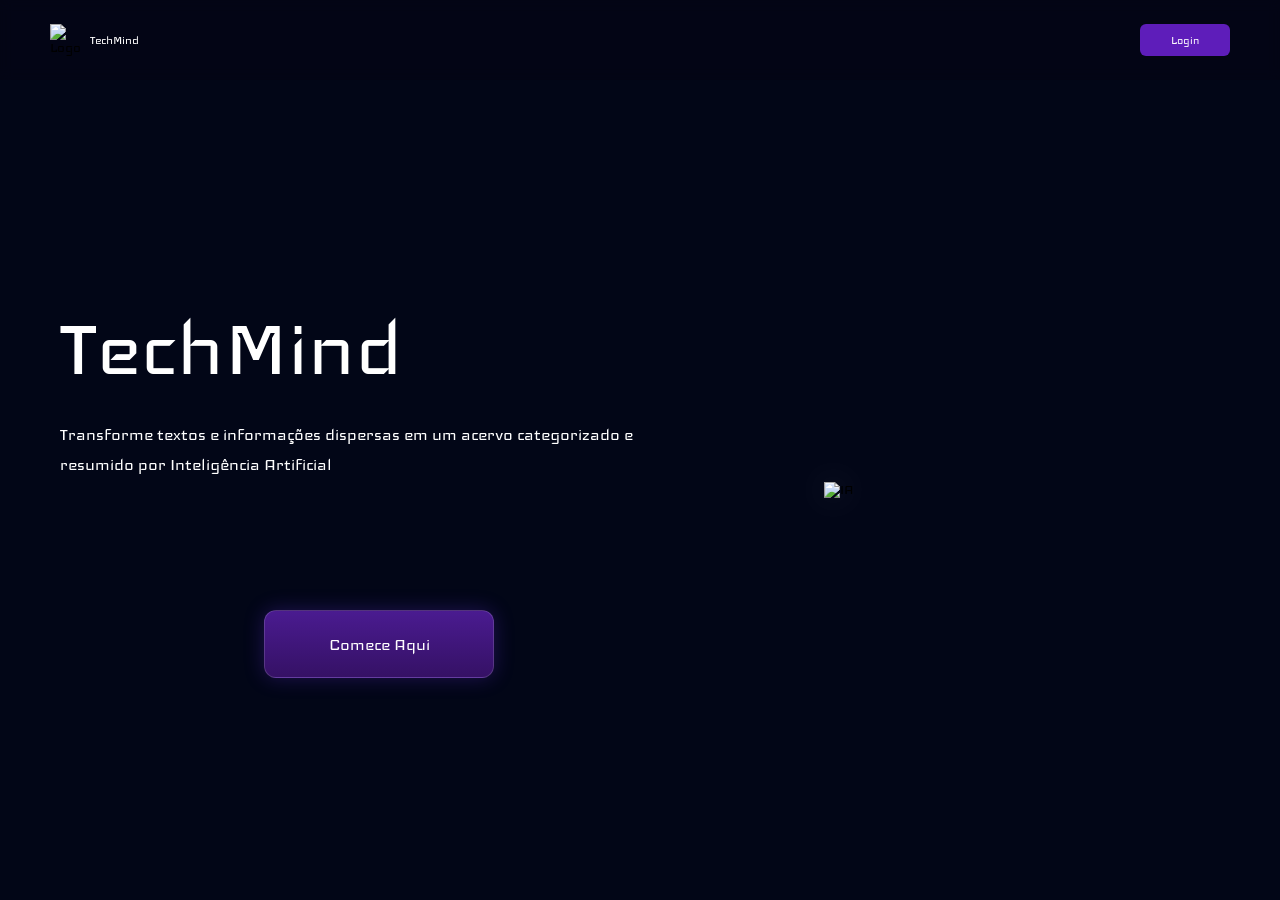
==== frontend/landing.html @ 329f18ac "Adding Landing Page" ====
<!DOCTYPE html>
<html lang="pt-BR">
<head>
    <meta charset="UTF-8">
    <meta name="viewport" content="width=device-width, initial-scale=1.0">

    <title>TechMind</title>

  <link rel="preconnect" href="https://fonts.googleapis.com">
  <link rel="preconnect" href="https://fonts.gstatic.com" crossorigin>
  <link href="https://fonts.googleapis.com/css2?family=Iceland&display=swap" rel="stylesheet">
  
    <link rel="stylesheet" href="landing.css">
</head>

<body>

<div class="background">

    <header>

        <div class="logo">

            <img src="https://github.com/No-Country-simulation/G9-BR-Team-19/blob/feature/frontend/frontend/assets/brain.png?raw=true" alt="Logo">

            <span>TechMind</span>

        </div>

        <button class="login">
            Login
        </button>

    </header>

    <main>

        <section class="left">

            <h1>TechMind</h1>

            <p>
                Transforme textos e informações dispersas em um acervo
                categorizado e resumido por Inteligência Artificial
            </p>

            <button class="start">
                Comece Aqui
            </button>

        </section>

        <section class="right">

            <img src="https://github.com/No-Country-simulation/G9-BR-Team-19/blob/feature/frontend/frontend/assets/ai.png?raw=true" alt="IA">

        </section>

    </main>

</div>

</body>
</html>
---- frontend/landing.css ----
*{
    margin:0;
    padding:0;
    box-sizing:border-box;
}

body{

    font-family:'Iceland', sans-serif;;
    background:#020617;
    overflow:hidden;

}

.background{

    width:100vw;
    height:100vh;

    background-image:url("https://github.com/No-Country-simulation/G9-BR-Team-19/blob/feature/frontend/frontend/assets/background.png?raw=true");
    background-size:cover;
    background-position:center;

    display:flex;
    flex-direction:column;

}

header{

    height:80px;

    display:flex;
    align-items:center;
    justify-content:space-between;

    padding:0 50px;

    background:rgba(6,7,20,.55);
    backdrop-filter:blur(6px);

}

.logo{

    display:flex;
    align-items:center;
    gap:10px;

}

.logo img{

    width:30px;

}

.logo span{

    color:white;
    font-size:14px;

}

.login{

    width:90px;
    height:32px;

    border:none;

    color:white;

    border-radius:6px;

    cursor:pointer;

    background:#5E1DBA;

    transition:.3s;

    font-family:inherit;

}

.login:hover{

    background:#7231d6;

}

main{

    flex:1;

    display:flex;

    align-items:center;

    justify-content:space-between;

    padding:0 60px;

}

.left{

    width:55%;

}

.left h1{

    font-size:96px;

    color:white;

    margin-bottom:25px;

    font-weight:500;

}

.left p{

    width:640px;

    color:white;

    font-size:20px;

    line-height:1.5;

}

.start {
    display: block;
    margin: 130px auto 0;

    width: 230px;
    height: 68px;
    border-radius: 12px;
    border: 1px solid rgba(255,255,255,.15);
    background: linear-gradient(
        180deg,
        #4A1B90,
        #351165
    );
    color: white;
    cursor: pointer;
    font-family: inherit;
    font-size: 20px;
    transition: .3s;
    box-shadow: 0 0 20px rgba(118,56,255,.25);
}

.start:hover{

    transform:translateY(-3px);

    box-shadow:
        0 0 30px rgba(132,74,255,.55);

}

.right{

    width:45%;

    display:flex;

    justify-content:center;

}

.right img{

    width:270px;

    filter:drop-shadow(0 0 18px rgba(255,255,255,.15));

}

@media(max-width:1100px){

    main{

        flex-direction:column;

        justify-content:center;

        text-align:center;

        gap:50px;

    }

    .left{

        width:100%;

    }

    .left h1{

        font-size:70px;

    }

    .left p{

        width:100%;

    }

    .start{

        margin-top:60px;

    }

    .right{

        width:100%;

    }

}
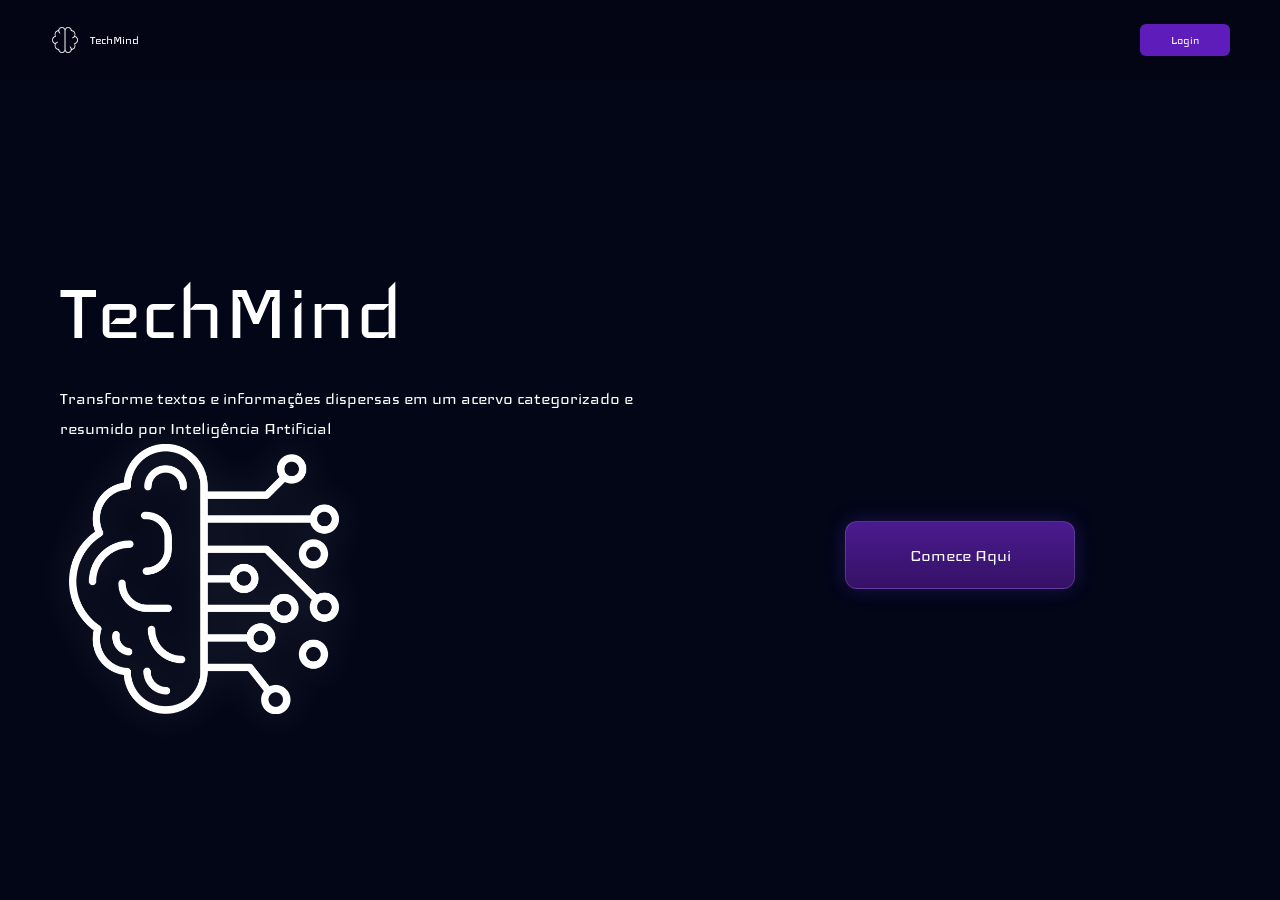
==== commit 07ee3231: "refactor: adiciona div para sections do main" ====
--- a/frontend/landing.html
+++ b/frontend/landing.html
@@ -9,7 +9,7 @@
   <link rel="preconnect" href="https://fonts.googleapis.com">
   <link rel="preconnect" href="https://fonts.gstatic.com" crossorigin>
   <link href="https://fonts.googleapis.com/css2?family=Iceland&display=swap" rel="stylesheet">
-  
+
     <link rel="stylesheet" href="landing.css">
 </head>
 
@@ -17,13 +17,13 @@
 
 <div class="background">
 
-    <header>
+    <header class="header">
 
         <div class="logo">
 
-            <img src="https://github.com/No-Country-simulation/G9-BR-Team-19/blob/feature/frontend/frontend/assets/brain.png?raw=true" alt="Logo">
+            <img src="assets/brain.png" alt="Logo" class="logo-img">
 
-            <span>TechMind</span>
+            <span class="techmind-title">TechMind</span>
 
         </div>
 
@@ -34,31 +34,26 @@
     </header>
 
     <main>
+        <div class="hero-content">
+            <section class="left">
+                <h1>TechMind</h1>
+                <p>
+                    Transforme textos e informações dispersas em um acervo
+                    categorizado e resumido por Inteligência Artificial
+                </p>
+            </section>
 
-        <section class="left">
+            <section class="right">
+                <img src="assets/ai.png" alt="AI Brain">
+            </section>
+        </div>
 
-            <h1>TechMind</h1>
-
-            <p>
-                Transforme textos e informações dispersas em um acervo
-                categorizado e resumido por Inteligência Artificial
-            </p>
-
-            <button class="start">
-                Comece Aqui
-            </button>
-
-        </section>
-
-        <section class="right">
-
-            <img src="https://github.com/No-Country-simulation/G9-BR-Team-19/blob/feature/frontend/frontend/assets/ai.png?raw=true" alt="IA">
-
-        </section>
-
+        <button class="start">
+            Comece Aqui
+        </button>
     </main>
 
 </div>
 
 </body>
-</html>+</html>
